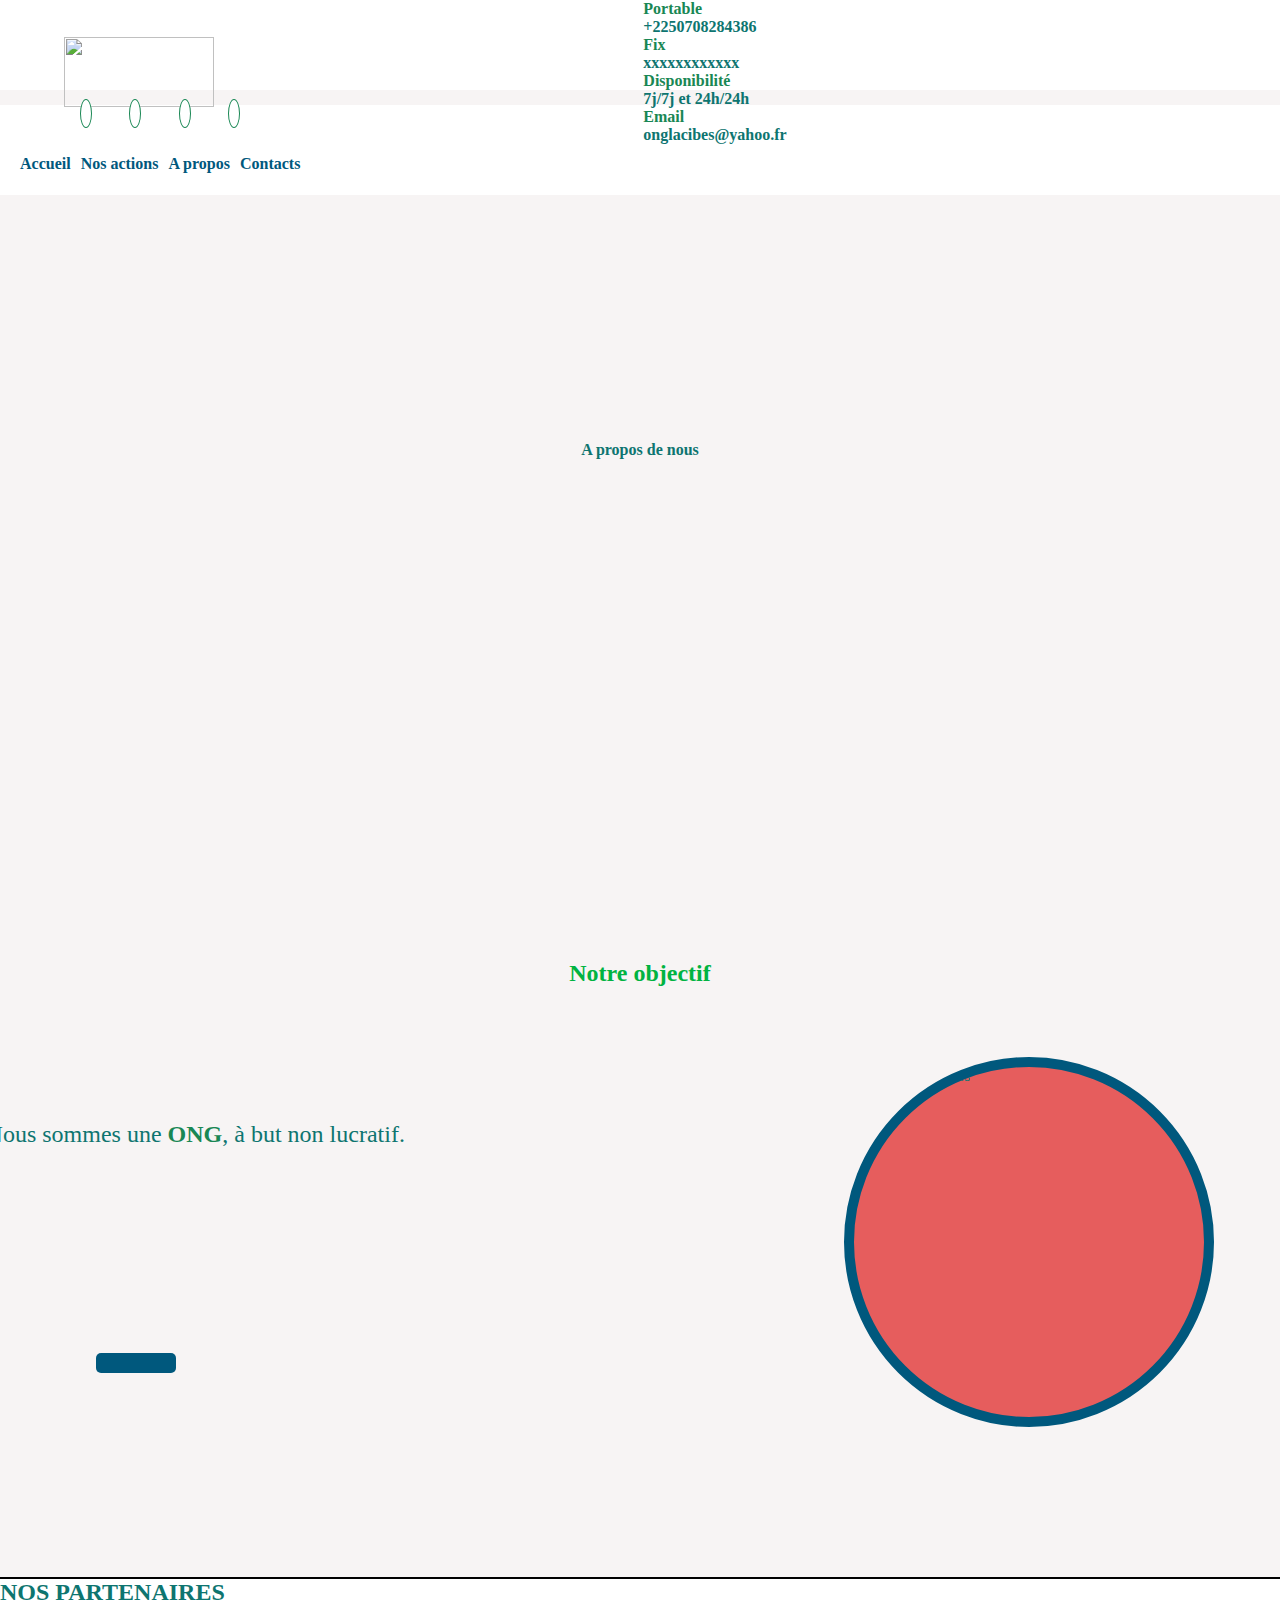
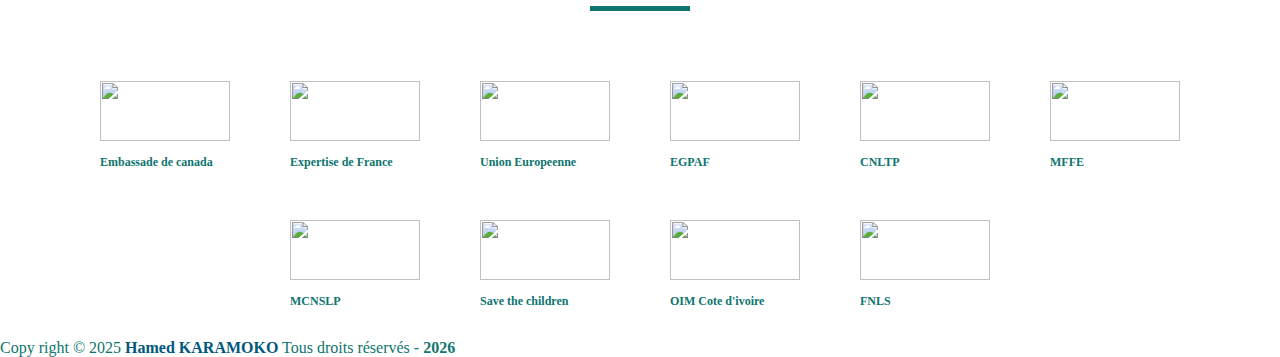
==== apropos.html @ 95821771 "Add files via upload" ====
<!DOCTYPE html>
<html lang="fr">
<head>
    <title>A propos</title>
    <meta charset="UTF-8">
    <meta name="viewport" content="width=device-width, initial-scale=1.0">
    <link rel="stylesheet" href="asset/Bootstrap/css/bootstrap.min.css">
    <link rel="stylesheet" href="Style.css">
    <link rel="stylesheet" href="asset/font/bootstrap-icons.css">
    <script src="asset/Bootstrap/js/bootstrap.min.js"></script>
</head>
<body>
                         <!----------Entete---------->
    <header id="navigation">
        <div class="navigation">
            <div class="header containere">         
                <div class="logo text-center">
                    <img src="asset/images/logo_cibes.webp" alt="" class="img-responsive">
                </div>
                <div class="information text-center row">
                    <div class="numero col-md-3 m-auto">
                        <div class="info">
                            <p class="mb-0"><i class="bi bi-phone-fill text-success"></i> <span>Portable</span></p>
                            <b>+2250708284386</b>
                        </div>
                    </div> 
                    <div class="fix col-md-3 m-auto">
                        <div class="info">
                            <p class="mb-0"><i class="bi bi-telephone-fill text-success"></i> <span>Fix</span></p>
                            <b>xxxxxxxxxxxx</b>
                        </div>
                    </div> 
                    <div class="disponible col-md-3 m-auto">
                        <div class="info">
                            <p class="mb-0"><i class="bi bi-clock-fill text-success"></i> <span>Disponibilité</span></p>
                            <b>7j/7j et 24h/24h</b>
                        </div>
                    </div> 
                    <div class="email col-md-3 m-auto">
                        <div class="info">
                            <p class="mb-0"><i class="bi bi-envelope-at-fill text-success"></i> <span>Email</span></p>
                            <b>onglacibes@yahoo.fr</b>
                        </div>
                    </div> 
                </div>           
            </div>
            <div class="nav-barre bg-success">
              <nav class="navbar  navbar-light bg-success">
                <div class="container-fluid">
                  <div class="reseaux">
                    <div class="liens">
                      <div class="item"><a href=""><i class="bi bi-facebook"></i></a></div>
                      <div class="item"><a href=""><i class="bi bi-linkedin"></i></a></div>
                      <div class="item"><a href=""><i class="bi bi-whatsapp"></i></a></div>
                      <div class="item"><a href="mailto:onglacibes@yahoo.fr"><i class="bi bi-envelope"></i></a></div>
                    </div>
                  </div>
                  <div class="nav-btn btn btn-success" ><i class="bi bi-list"></i></div>
                  <div class="lien navbar-nav">
                    <ul class="navbar nav-ul bg-success">
                      <li class="nav-item">
                        <a class="nav-link text-light" href="index.php">Accueil</a>
                      </li>
                      <li class="nav-item">
                        <a class="nav-link text-light" href="nosActions.php">Nos actions</a>
                      </li>
                      <li class="nav-item">
                        <a class="nav-link text-light" href="apropos.php">A propos</a>
                      </li>
                      <li class="nav-item">
                        <a class="nav-link text-light" href="contacts.php">Contacts</a>
                      </li>
                  </div>
                </div>
              </nav>
            </div>
        </div>
    </header>
                          <!----------Apropos accueil---------->

    <section id="accueil-apropos">   
        <div class="fleche-nav btn-primary">
            <a href="#navigation" class="nav-link text-light"><i class="bi bi-arrow-up-circle"></i></a>
        </div>
        <div class="accueil-apropos">
            <div class="block">
                <div class="texte box" id="texte-accueil">
                    <h4 class="bg-success text-light p-3">A propos de nous <i class="bi bi-person-fill"></i></h4>
                </div>        
            </div>
        </div>    
    </section>
                        <!----------A propos---------->
    <section id="apropos">
        <div class="containere apropos">
            <h2>Notre objectif</i></h2>
            <div class="block">
                <div class="texte box">
                    <p class="presentation-1 presentation">Nous sommes une <Span>ONG</Span>, à but non lucratif.
                    </p>
                    <p class="presentation-2 2presentation">Je suis actuellement étudiant en <span>Développement web</span>, et je cherche à améliorer mes compétences en JavaScript, HTML, CSS.
                    </p>
                    <p class="presentation-3 2presentation">J'adore transformer mes idées en projet concrets  et expérimenter avec les nouvelles technologies.
                    </p>
                    <button class="presentation-btno presentation btno btn-secondaire"> <i class="bi bi-download"></i></button>
                    
                </div>
                <div class="photo box">
                    <div class="photo-box">
                        <img src="asset/images/logo_cibes.webp" alt="logo de la cibes" class="img-responsive">
                    </div>
                </div>        
            </div>
        </div>    
    </section>
                            <!----------Pied de page---------->
    <footer>
        <div class="patenaires container p-2">
            <h2 class="text-center pr-5">NOS PARTENAIRES</h2>
            <div class="souligne"></div>
            <div class="bloc">
                <div class="block">
                    <div class="box">
                        <img src="asset/images/Canada.png" alt="" class="img-responsive">
                        <div class="texte-bloc">
                            <p>Embassade de canada</p>
                        </div>
                    </div>
                    <div class="box">
                        <img src="asset/images/Exp-France.png" alt="" class="img-responsive">
                        <div class="texte-bloc">
                            <p>Expertise de France</p>
                        </div>
                    </div>
                    <div class="box">
                        <img src="asset/images/Ue1.jpeg" alt="" class="img-responsive">
                        <div class="texte-bloc">
                            <p>Union Europeenne</p>
                        </div>
                    </div>
                    <div class="box">
                        <img src="asset/images/egpaf.jpeg" alt="" class="img-responsive">
                        <div class="texte-bloc">
                            <p>EGPAF</p>
                        </div>
                    </div>
                    <div class="box">
                        <img src="asset/images/cnltp.png" alt="" class="img-responsive">
                        <div class="texte-bloc">
                            <p>CNLTP</p>
                        </div>
                    </div>
                    <div class="box">
                        <img src="asset/images/MFFE.jpg" alt="" class="img-responsive">
                        <div class="texte-bloc">
                            <p>MFFE</p>
                        </div>
                    </div>
                    <div class="box">
                        <img src="asset/images/solitarite.png" alt="" class="img-responsive">
                        <div class="texte-bloc">
                            <p>MCNSLP</p>
                        </div>
                    </div>
                    <div class="box">
                        <img src="asset/images/save.png" alt="" class="img-responsive">
                        <div class="texte-bloc">
                            <p>Save the children</p>
                        </div>
                    </div>
                    <div class="box">
                        <img src="asset/images/Logo_OIM.svg.png" alt="" class="img-responsive">
                        <div class="texte-bloc">
                            <p>OIM Cote d'ivoire</p>
                        </div>
                    </div>
                    <div class="box">
                        <img src="asset/images/fnls.jpeg" alt="" class="img-responsive">
                        <div class="texte-bloc">
                            <p>FNLS</p>
                        </div>
                    </div>
                </div> 
            </div>
        </div>
        <div class="text-center bg-success p-4">
            <p class="text-light m-0">Copy right &copy; 2025 <a class="text-dark" href="https://github.com/Hamed-VC"> Hamed KARAMOKO</a> Tous droits réservés - <b class="annee"></b></p>
        </div>
    </footer>
    
    <script src="script.js">
       
    </script>
</body>
</html>
---- Style.css ----
*{
    box-sizing: border-box;
    margin: 0px;
    padding: 0px;
}
a{
    text-decoration: none;
    color: #00587d;
    font-weight: bolder;
    cursor: pointer;
}
.card-img{
    height: 300px;
    width: 100%;
    overflow: hidden;
}
.containere{
    width: 99%;
    height: 100%;
}
.img-responsive{
   height: 100%;
   width: 100%; 
}
.btno{
    border-radius: 5px;
    border: none;
    font-weight: bolder;
    padding: 10px 40px;
    margin: 10px;
    cursor: pointer;
}
.btn-secondaire{
    background: #00587d;    
    color: white;
}
.btn-secondaire:hover{
    background: #013b53;    
}
body{
    color: #0e7570;
    background: #f7f4f4;
    width: 100%;
    height: 100vh;  
    overflow-x: hidden; 
}
span{
    color: rgb(25 135 84);
    font-weight: bolder;
}
.fleche-nav{
    position: fixed;
    right: 20px;
    bottom: 100px;
    width: 50px;
    height: 50px;
    z-index: 1000;
    border-radius: 50%;
    font-size: 20px;
    display: flex;
    justify-content: center;
    align-items: center;
}
.souligne{
    width: 100px;
    height: 5px;
    background: #0e7570;
    align-items: center;
    margin: 0 auto;
    margin-bottom: 50px;
}
h2{
    font-weight: bolder;
}
            /*--------Header--------*/
.navigation .header{
    display: flex;
    flex-wrap: wrap;
    align-items: center;
    justify-content: space-between;
    width: 90%;
    height: 100%;
    background-color: white;
    margin: auto;
}
.navigation .header .logo {
    width: 150px;
    height: 70px;
}
.header .information{
margin: auto;
}
.header .information i:hover{
    animation: icon-info 0.5s ease-in-out 0.01s infinite;
}
@keyframes icon-info{
    0%{position: relative; left: -2px;}
    50%{position: relative; right: -2px;}
}
.header b, .header p{
font-size: 16px;
}
.navigation, nav{
    width: 100%;
    height: 90px;
    background: white;
}
nav .reseaux{
    background-color: white;
    width: 25%;
    height: 50px;
    border-bottom-right-radius: 50px;
}
nav .reseaux .liens{
    width: 90%;
    margin: 15px auto;
    padding: 0 5vw;
    display: flex;
    justify-content: space-between;
}
nav .reseaux .lien div{
    width: 80%;
    height: auto;
    background: #5eda6f;
    margin: 2px;
}
nav .reseaux .liens a{
    text-decoration: none;
    color: rgb(25 135 84);
    padding: 5px;
    border-radius: 50%;
    background: white;
    border: 1px solid rgb(25 135 84);
    width: 60%;
}
nav .reseaux .liens div:hover {   
    transform: scale(1.2);
    transition: all 0.3+s ease-in;
}
nav .lien ul{
    padding: 0 10px;
    display: flex;
    margin: auto;
    list-style-type: none;
}
nav .lien ul a{
    margin: 0 10px;
    font-weight: 900;
}
nav .lien ul a::after{   
content: "";
display: block;
width: 0%;
height: 2px;
background: #fff;
margin: 0 auto;
transition: width 0.5s ease-in-out;
}
nav .lien ul a:hover::after{
width: 100%;
}
nav .button a{
    border: 1px solid white ;
    border-radius: 50px;
}
nav .button a:hover{
    border: 1px solid white ;
    background: white;
    color: rgb(25 135 84) !important;
}
nav .btn{
position: absolute;
right: 10px;
display: none;
}

            /*-------Accueil----------*/

#accueil{
    height: 80vh;
}
.carousel{
    position: relative;
    top: 45px;
}
.carousel .carousel-item{
    height: 100%;
    height: 70vh;
}
.accueil{
    position: absolute;
    top: 180px;
    width: 100%;
    background: rgba(0, 0, 0, 0.8);
    height: 70vh;
}
.accueil .block{
    padding: 20px;
    display: flex;
    align-items: center;
    justify-content: center;
    height: 100%;
}
.accueil .texte p{
    margin:20px auto 0;
    width: 95%;
    font-size: 55px;
    color: white;
    font-weight: 500;
}
.accueil .texte{
    text-align: center;
    width: 1000px;
    height: 30%;
    padding: 10px;
    transform: translateX(-1000px);
}
            /*--------Dons-----------*/
#dons{
    padding: 50px;
    width: 100%;
}
#dons .block{
    display: flex;
    flex-wrap: wrap;
    justify-content: space-between;
    align-items: center;
}
#dons .block .bloc{
    width: 400px;
    height: auto;
}
#dons .box{
    margin: 10px 0;
    background: #fff;
    border-radius: 0 0 10px 10px;
}
#dons img:hover{
    transform: scale(1.1);
    transition-duration: 1s;
    cursor: pointer;
}
#dons h5{
    display: flex;
    align-items: center;
    justify-content: center;
    color: white;
    padding: 10px;
    margin: 0;
    height: 70px;
}
#dons .texte{
    display: flex;
    align-items: center;
    justify-content: center;
    padding: 10px;
    height: 200px;
}
#dons .box p{
    font-size: 18px;
}
#dons .don-box .fermer{
    position: absolute;
    top: 10px;
    right: 10px;
    cursor: pointer;
}
#dons .don-box{
    position: fixed;
    top: 50%;
    left: 50%;
    transform: translate(-50%, -50%);
    display: flex;
    align-items: center;
    background: rgb(230, 228, 228);
    width: 500px;
    padding: 20px;
    border-radius: 10px;
    display: none;
}
            /*--------Nos domaines-----------*/

.accueil-domaine{
    display: flex;
    justify-content: center;
    align-items: center;
    height: 80vh;
    background: url(asset/images/bg-domaine.jpg);
    background-position: center;
    background-repeat: no-repeat;
    background-size: cover;
    overflow: hidden;
}
#domaines{
    display: flex;
    align-items: center;
    justify-content: center;
    padding: 50px;
    overflow: hidden;
}
.domaines {
    text-align: center;
    display: flex;
    align-items: center;
    padding-bottom: 100px;
}
.domaines .bloc{
    width: 100%;
    height: 100%;
}
.domaines .block{
    width: 100%;
    height: 85%;
    display: flex;
    flex-wrap: wrap;
    align-items: center;
    justify-content: space-between;
    padding: 50px 0;
    overflow: hidden;
}
.domaines .box{
    width: 400px;
    height: auto;
    margin: 10px 0;
    background: #e4e2e2;
    border-radius: 0 0 10px 10px;
}
.domaines .box .titre{
    background: #440066;
    display: flex;
    align-items: center;
    justify-content: center;
    color: white;
    padding: 50px;
    margin: 0;
    height: 70px;
}
.domaines .boxDomaine1{
    transform: translateY(610px);
    transition: all 0.5s ease-in-out;
}
.domaines .boxDomaine2{
    transform: translateY(650px);
    transition: all 0.5s ease-in-out;
}
.domaines .boxDomaine3{
    transform: translateY(700px);
    transition: all 0.5s ease-in-out;
}
.domaines .boxDomaine4{
    transform: translateY(500px);
    transition: all 0.80s ease-in-out;
}
.domaines .boxDomaine5{
    transform: translateY(540px);
    transition: all 1s ease-in-out;
}
.domaines .boxDomaine6{
    transform: translateY(580px);
    transition: all 1.20s ease-in-out;
}
.domaines .box:hover{
    background: #440066;
    color: #fff;
    cursor: pointer;
    transition: all 0.5s ease-in;
}
.domaines .box:hover img{
    transform: scale(1.1);
    transition-duration: 1s;
}
.domaines .box p{
    padding: 10px;
    height: 110px;
    font-size: 18px;
}
            /*-------Apropos----------*/
.accueil-apropos{
    display: flex;
    justify-content: center;
    align-items: center;
    height: 80vh;
    background: url(asset/images/bg-apropos.jpg);
    background-position: center;
    background-repeat: no-repeat;
    background-size: cover;
    overflow: hidden;
}
#apropos{
    width: 100%;
    padding: 150px 20px;
    display: flex;
    justify-content: center;
    align-items: center;
    border-bottom: 2px solid black;
    overflow: hidden;
}
.apropos{
    height: 100%;
}
.apropos h2{
    text-align: center;
    font-weight: bolder;
    color: #00b341;
    
}
.apropos .block{
    display: flex;
    flex-wrap: wrap;
    align-items: center;
    justify-content: space-around;
    height: auto;
}
.apropos .texte p{
    margin: 20px 0;
    width: 80%; 
    font-size: 24px; 
}
.apropos .texte{
    width: 700px;
    height: auto;
    padding: 10px 20px;
    margin: 0;
    margin-top:70px;

}
.apropos .texte .presentation-1{
    transform: translateX(-100px);
    transition: all 0.80s ease-in-out;
}
.apropos .texte .presentation-2{
    transform: translateX(-1050px);
    transition: all 1.20s ease-in-out;
}
.apropos .texte .presentation-3{
    transform: translateX(-1100px);
    transition: all 1.60s ease-in-out;
}
.apropos .texte .presentation-btn{
    transform: translateX(-1150px);
    transition: all 2s ease-in-out;
}
.apropos .photo{
    border-radius: 50%;
    overflow: hidden;
    border: 10px solid #00587d;
    width: 370px;
    height: 370px;
    background: #e65d5d;
    margin-top:70px;
}
.apropos .photo:hover{
    transform: rotateY(180deg);
    transition: all 2s ease;
}
            /*--------Mes projets-----------*/
/*#projets{
    background: white;
    display: flex;
    align-items: center;
    justify-content: center;
    padding: 50px;
    overflow: hidden;
}
.projets {
    text-align: center;
    display: flex;
    align-items: center;
    padding-bottom: 100px;
}
.projets .bloc{
    width: 100%;
    height: 100%;
}
.projets h2{
    padding: 50px;
    color: #00587d;
}
.projets .block{
    width: 100%;
    height: 85%;
    display: flex;
    flex-wrap: wrap;
    align-items: center;
    justify-content: space-around;
    padding: 50px 0;
}
.projets .box{
    width: 350px;
    height: 220px;
    margin: 10px 0;
    background: #e4e2e2;
    padding: 10px;
    border-radius: 10px;
}
.projets .boxProjet1{
    transform: translateY(500px);
    transition: all 0.80s ease-in-out;
}
.projets .boxProjet2{
    transform: translateY(510px);
    transition: all 1s ease-in-out;
}
.projets .boxProjet3{
    transform: translateY(520px);
    transition: all 1.20s ease-in-out;
}
.projets .boxProjet4{
    transform: translateY(500px);
    transition: all 0.80s ease-in-out;
}
.projets .boxProjet5{
    transform: translateY(510px);
    transition: all 1s ease-in-out;
}
.projets .boxProjet6{
    transform: translateY(520px);
    transition: all 1.20s ease-in-out;
}
.projets .box:hover{
    position: relative;
    top: 10px;
    background: #c9f8de;
    cursor: pointer;
}
.projets .box p{
    padding: 10px;
    height: 110px;
    font-size: 18px;
}
.projets .box h5{
    padding: 10px;
    margin:5px 0;
}*/

#projets{
    background: white;
    padding: 50px;
    overflow: hidden;
}
.projets {
    text-align: center;
    display: flex;
    align-items: center;
    padding-bottom: 100px;
}
#projets .col-md-4 {
    overflow: hidden;
    cursor: pointer;
}
#projets .col-md-4:hover .texte {
    transform: translateY(-100px);
    transition: all 0.5s ease-in;
    
}
#projets .texte{
    display: flex;
    align-items: center;
    justify-content: center;
    padding: 10px;
    color: #fff;
    height: 100px;
    position: relative;
    transform: translateY(60px);
    background: linear-gradient(rgba(77, 72, 72, 0.4), rgba(0, 0, 0, 0.8)) ;
}
            /*-------Contacts--------*/
.accueil-contact{
    display: flex;
    justify-content: center;
    align-items: center;
    height: 80vh;
    background: url(asset/images/bg-contact1.jpg);
    background-position: center;
    background-repeat: no-repeat;
    background-size: cover;
    overflow: hidden;
}
#contacts{
    width: 100%;
    display: block;
    background: black;
    justify-content: center;
    align-items: center;
    padding: 10px 0;
}
.contacts {
    display: flex;
    align-items: center;
    justify-content: center;
    width: 90%;
    margin: auto;
    text-align: center;
}
#contacts span{
    color: #00587d;
}
.contacts .block{
    margin-top: 0;
    width: 60%;
    height: auto;
}
#contacts .texte{
    text-align: center;
    width: 100%;
    height: 100%;
    color: white;
    text-align: center;
    padding: 10px;
}
.contacts form{
    text-align: start;
    width: 100%;
    height: auto;
}
.contacts form .bloc {
    width: 100%;
    margin: 20px 0;
}
.contacts form .block-1 input{
    width: 100%;
    height: 40px;
    border-radius: 4px;
    border: none;
    padding: 2px;
    margin-top: 5px;
}
.contacts form label {
    color: white;
}
.contacts form .block-2 input{  
    width: 100%;
    height: 40px;
    border-radius: 4px;
    border: none;
    padding: 2px;
    margin-top: 5px;
}
.contacts form .block-3 textarea{
    width: 100%;
    border-radius: 5px;
    border: none;
}
.contacts form .block-4{
    width: 100%;
    text-align: center;
}
            /*---------Footer-------*/
footer{
    background: white;
    width: 100%;
    height: auto;
}
footer .bloc{
    display: flex;
    justify-content: center;
    width: 100%;
    height: auto;
}
footer .patenaires .block{
    display: flex;
    flex-wrap: wrap;
    justify-content: center;
}
footer .patenaires .box{
    width: 150px;
    margin: 10px 20px;
    padding: 10px;
}
footer .patenaires .box img{
    width: 100%;
    height: 60px;
}
footer .patenaires .box p{
    padding: 10px 0px;
    font-size: 12px;
    font-weight: bolder;
}
@media screen and (max-width: 1025px) {
    .header b, .header p{
      font-size: 10px;
    }
    .header .don .btn {
        padding: 5px 10px;
        font-size: 14px;
    }
}   
@media screen and (max-width: 992px) {
    .header{
        display: block;
        margin: 0 auto;
    }
    .header b, .header span{
        display: none;
    }
    .header .information .col-md-3{
        width: 6vw;
    }
    nav .lien ul{
        padding: 20px;
        z-index: 200;
        display: none;
        width: 200px;
        border-top: #fff 1px solid;
        position: absolute;
        background: rgba(25, 135, 84, 0.5);
        top: 90px;
        right: 0;
        animation: nav-ul 0.7s ease-out 0s;
    }
    @keyframes nav-ul {
      0%{transform: translateX(200px);}
      100%{transform: translateX(0px);}
    }
    nav .lien ul.active{
      display: block;
    }
    nav .btn{
      display: block;
    }
    nav .reseaux{
      background-color: white;
      width: 50%;
      height: 50px;
      border-bottom-right-radius: 50px;
    }
    nav .reseaux .liens{
      width: 100%;
      margin: 15px auto;
      
    }
    nav .reseaux .lien div{
      width: 20px !important;
      height: auto;
      margin: 2px 1px;
      
    }

    .accueil .block{
        align-items: start;
    }
    .accueil .texte p{
        margin:20px auto;
        width: 95%;
        font-size: 40px;
        color: white;
        font-weight: 500;
    }
    #dons .don-box{
        width: 90vw;
    }
}
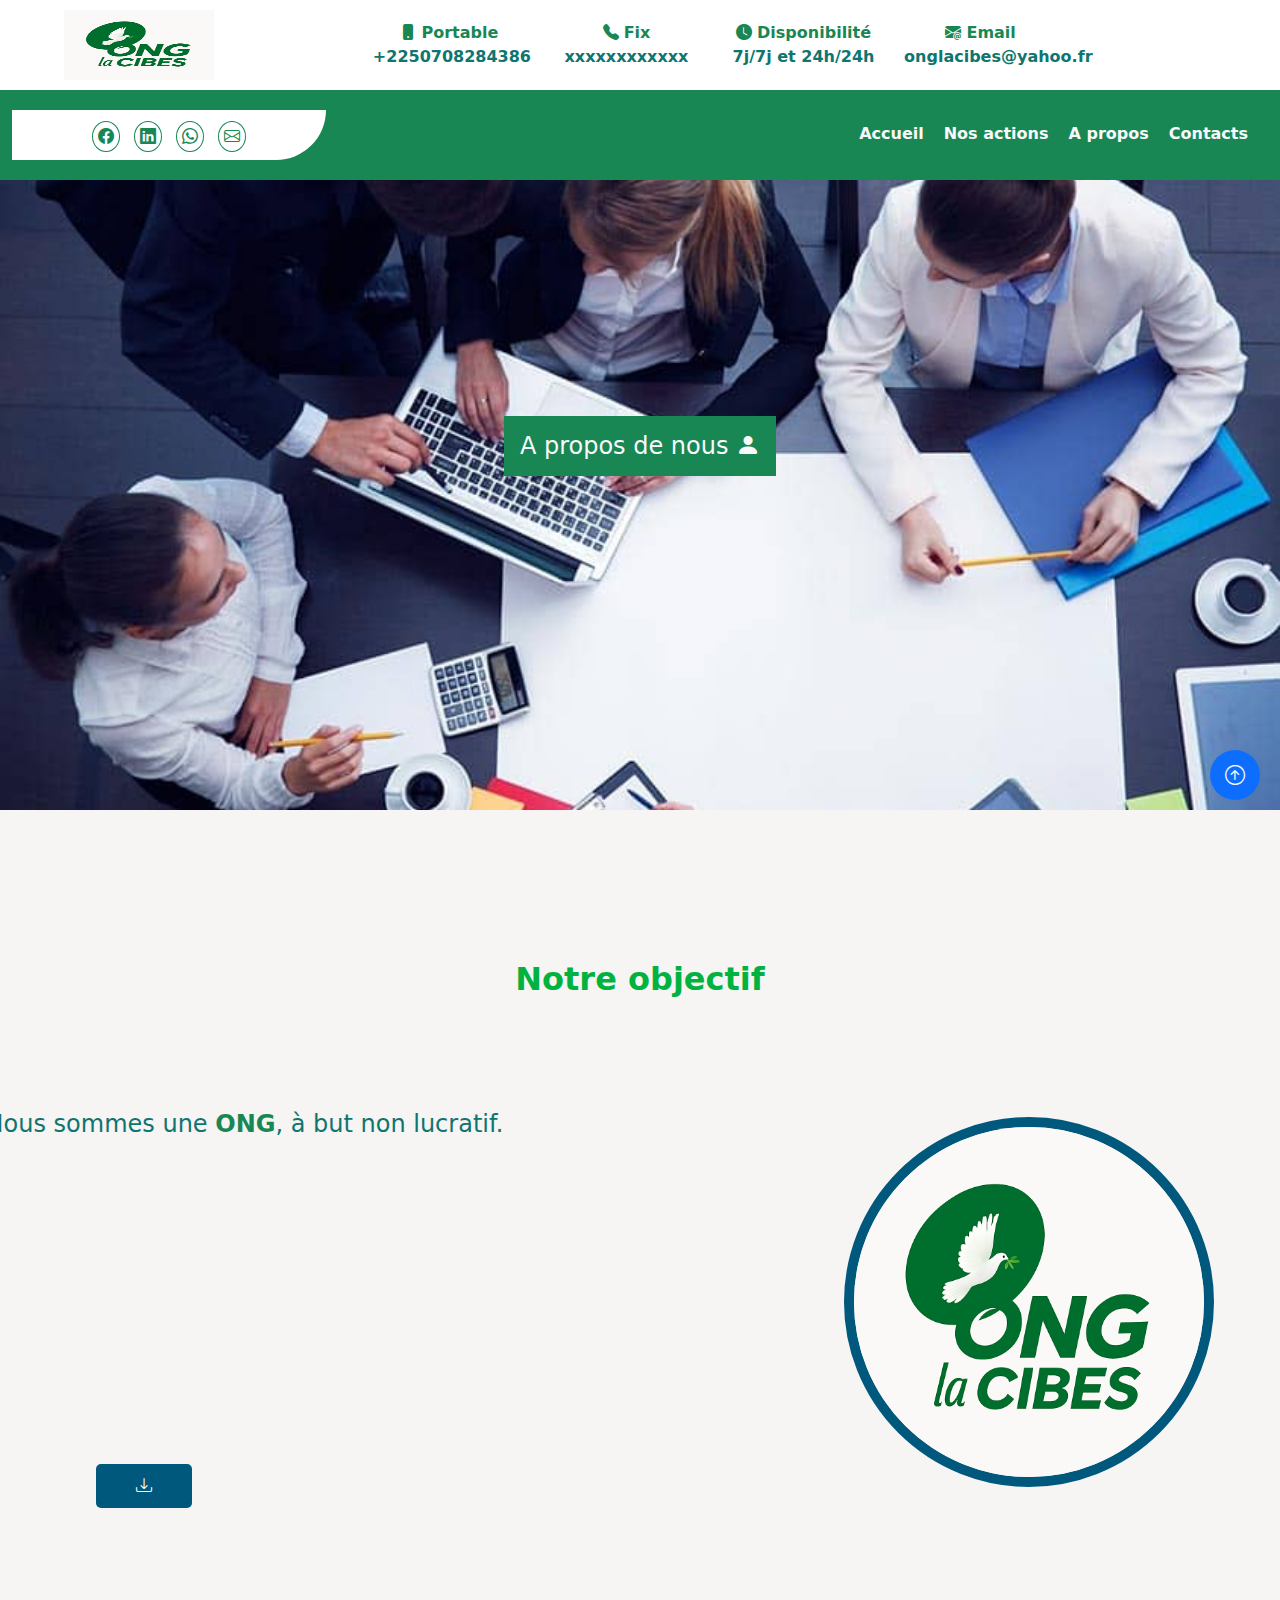
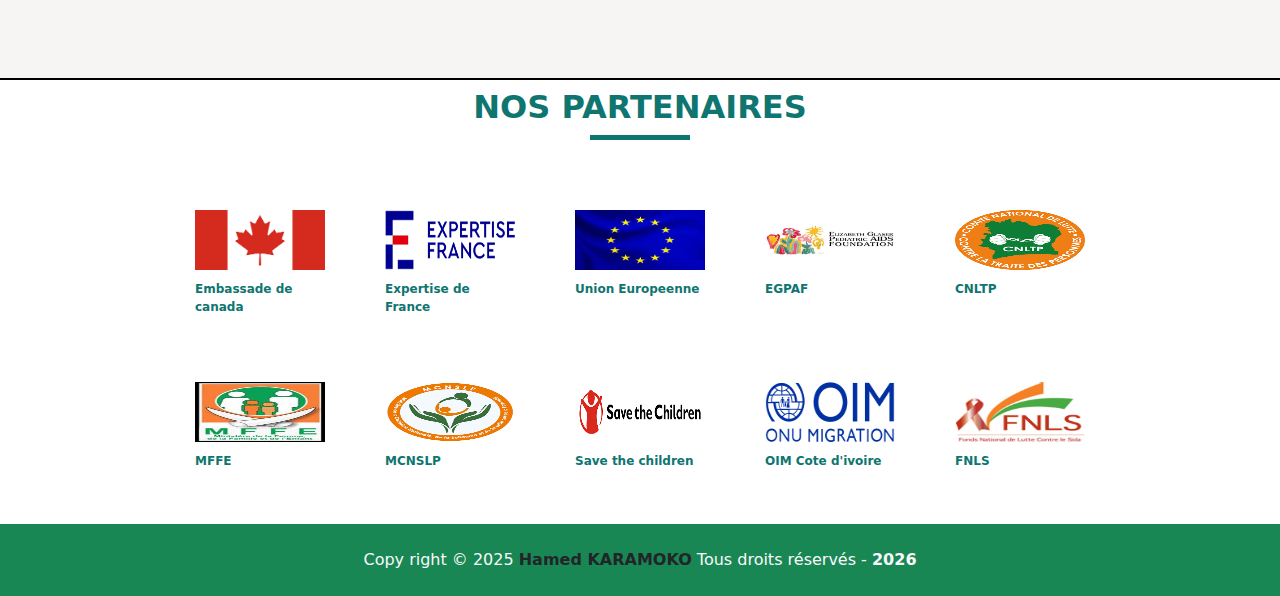
==== commit 8c9769e0: "Update apropos.html" ====
--- a/apropos.html
+++ b/apropos.html
@@ -59,16 +59,16 @@
                   <div class="lien navbar-nav">
                     <ul class="navbar nav-ul bg-success">
                       <li class="nav-item">
-                        <a class="nav-link text-light" href="index.php">Accueil</a>
+                        <a class="nav-link text-light" href="index.html">Accueil</a>
                       </li>
                       <li class="nav-item">
-                        <a class="nav-link text-light" href="nosActions.php">Nos actions</a>
+                        <a class="nav-link text-light" href="nosActions.html">Nos actions</a>
                       </li>
                       <li class="nav-item">
-                        <a class="nav-link text-light" href="apropos.php">A propos</a>
+                        <a class="nav-link text-light" href="apropos.html">A propos</a>
                       </li>
                       <li class="nav-item">
-                        <a class="nav-link text-light" href="contacts.php">Contacts</a>
+                        <a class="nav-link text-light" href="contacts.html">Contacts</a>
                       </li>
                   </div>
                 </div>
@@ -192,4 +192,4 @@
        
     </script>
 </body>
-</html>+</html>
